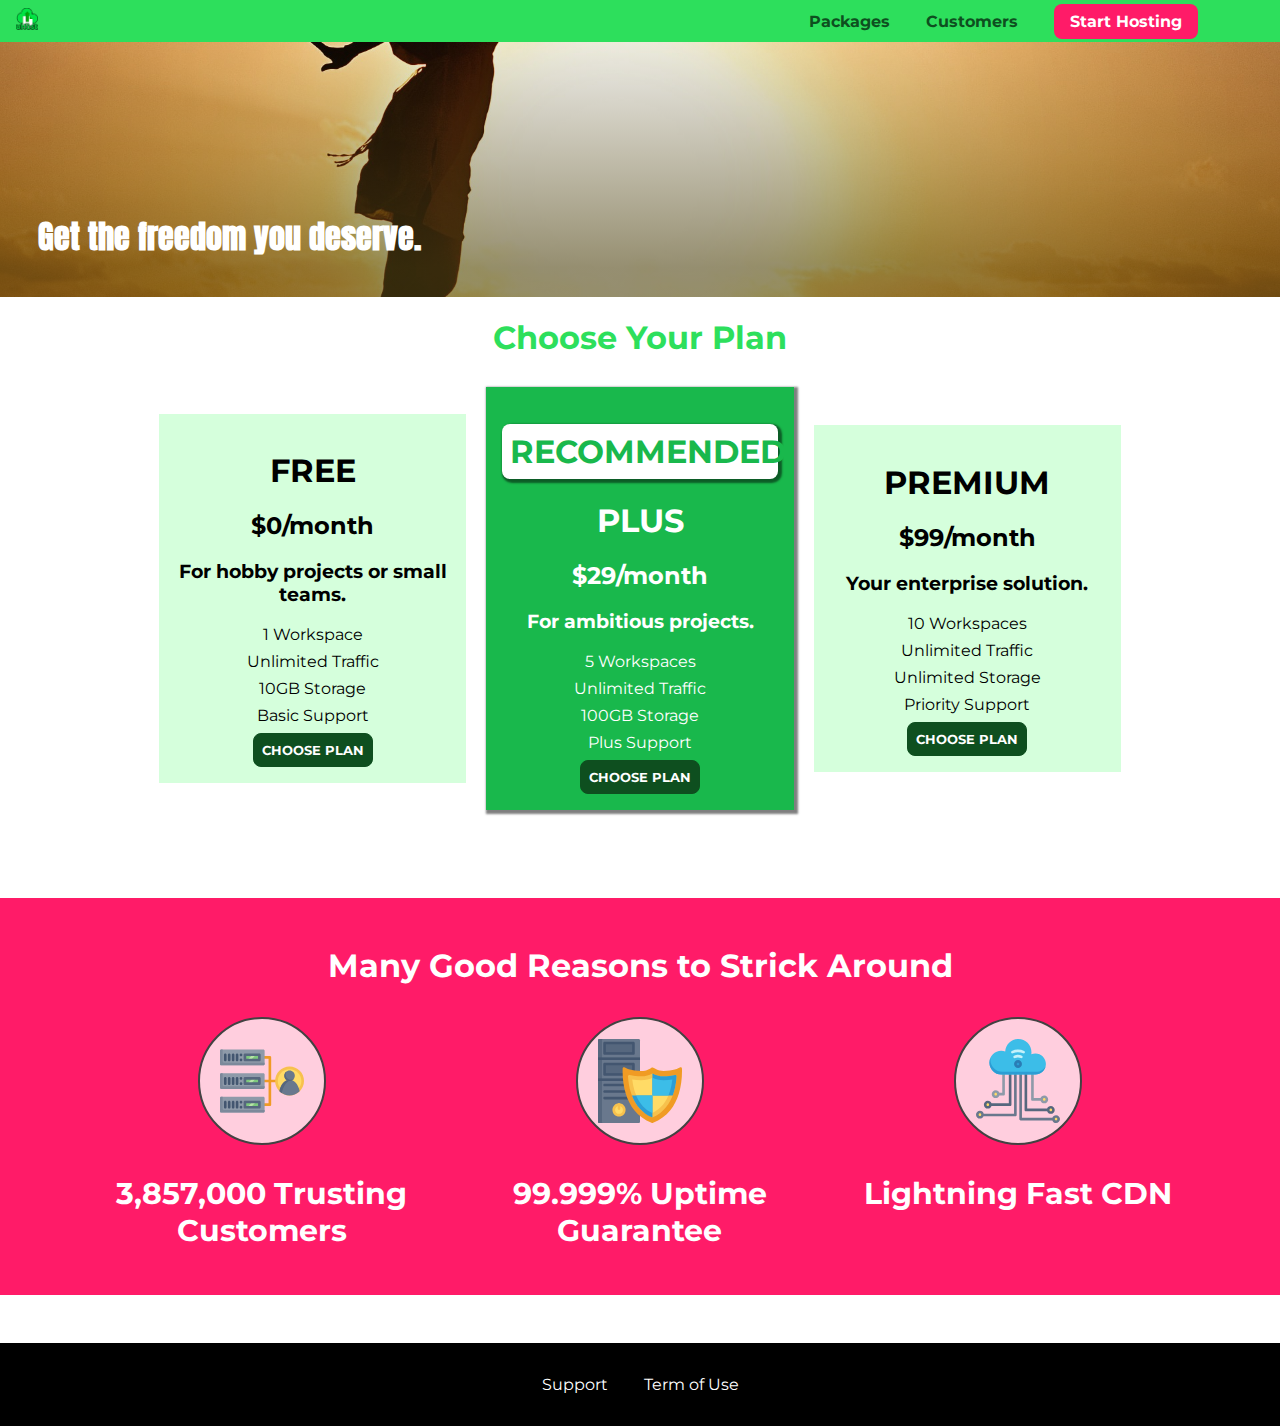
==== index.html @ 95907619 "added base project, pictures and styles for pages" ====
<!DOCTYPE html>
<html lang="en">

<head>
    <meta charset="UTF-8">
    <meta http-equiv="X-UA-Compatible" content="ie=edge">
    <title>uHost</title>
    <link rel="shortcut icon" href="favicon.png">
    <link href="https://fonts.googleapis.com/css?family=Anton" rel="stylesheet">
    <link href="https://fonts.googleapis.com/css?family=Montserrat:400,700" rel="stylesheet">
    <link rel="stylesheet" href="shared.css">
    <link rel="stylesheet" href="main.css">
</head>

<body>
    <header class="main-header">
        <div>
            <a href="index.html" class="main-header__brand">
                <img src="images/uhost-icon.png" alt="uHost - Your favorite hosting company">
            </a>
        </div>
        <nav class="main-nav">
            <ul class="main-nav__items">
                <li class="main-nav__item">
                    <a href="packages/index.html">Packages</a>
                </li>
                <li class="main-nav__item">
                    <a href="customers/index.html">Customers</a>
                </li>
                <li class="main-nav__item main-nav__item--cta">
                    <a href="start-hosting/index.html">Start Hosting</a>
                </li>
            </ul>
        </nav>
    </header>
    <main>
        <section id="product-overview">
            <h1>Get the freedom you deserve.</h1>
        </section>
        <section id="plans">
            <h1 class="section-title">Choose Your Plan</h1>
            <div class="plan__list">
                <article class="plan">
                    <h1>FREE</h1>
                    <h2>$0/month</h2>
                    <h3>For hobby projects or small teams.</h3>
                    <ul class="plan__features">
                        <li class="plan__feature">1 Workspace</li>
                        <li class="plan__feature">Unlimited Traffic</li>
                        <li class="plan__feature">10GB Storage</li>
                        <li class="plan__feature">Basic Support</li>
                    </ul>
                    <div>
                        <button class="button">CHOOSE PLAN</button>
                    </div>
                </article>
                <article class="plan plan--highlighted">
                    <h1 class="plan__annotation">RECOMMENDED</h1>
                    <h1>PLUS</h1>
                    <h2>$29/month</h2>
                    <h3>For ambitious projects.</h3>
                    <ul class="plan__features">
                        <li class="plan__feature">5 Workspaces</li>
                        <li class="plan__feature">Unlimited Traffic</li>
                        <li class="plan__feature">100GB Storage</li>
                        <li class="plan__feature">Plus Support</li>
                    </ul>
                    <div>
                        <button class="button">CHOOSE PLAN</button>
                    </div>
                </article>
                <article class="plan">
                    <h1>PREMIUM</h1>
                    <h2>$99/month</h2>
                    <h3>Your enterprise solution.</h3>
                    <ul class="plan__features">
                        <li class="plan__feature">10 Workspaces</li>
                        <li class="plan__feature">Unlimited Traffic</li>
                        <li class="plan__feature">Unlimited Storage</li>
                        <li class="plan__feature">Priority Support</li>
                    </ul>
                    <div>
                        <button class="button">CHOOSE PLAN</button>
                    </div>
                </article>
            </div>
        </section>
        <section id="key-features">
            <h1 class="section-title">Many Good Reasons to Strick Around</h1>
            <ul class="key-features__list">
                <li class="key-features">
                    <div class="key-features__image">
                        <svg viewBox="0 0 512 512">
                            <path style="fill:#F09B24;" d="M344,248h-32V112c0-4.418-3.582-8-8-8h-40c-4.418,0-8,3.582-8,8s3.582,8,8,8h32v128h-32  c-4.418,0-8,3.582-8,8s3.582,8,8,8h32v128h-32c-4.418,0-8,3.582-8,8s3.582,8,8,8h40c4.418,0,8-3.582,8-8V264h32c4.418,0,8-3.582,8-8  S348.418,248,344,248z"></path>
                            <path style="fill:#8E9AA9;" d="M264,64H8c-4.418,0-8,3.582-8,8v80c0,4.418,3.582,8,8,8h256c4.418,0,8-3.582,8-8V72  C272,67.582,268.418,64,264,64z"></path>
                            <path style="fill:#7C899B;" d="M24,144c-4.418,0-8-3.582-8-8V64H8c-4.418,0-8,3.582-8,8v80c0,4.418,3.582,8,8,8h256  c4.418,0,8-3.582,8-8v-8H24z"></path>
                            <rect x="152" y="96" style="fill:#B8E3A8;" width="88" height="32"></rect>
                            <g>
                                <polygon style="fill:#7EC97D;" points="152,96 152,128 166,128 198,96  "></polygon>
                                <polygon style="fill:#7EC97D;" points="220,96 188,128 240,128 240,96  "></polygon>
                            </g>
                            <path style="fill:#56677E;" d="M240,136h-88c-4.418,0-8-3.582-8-8V96c0-4.418,3.582-8,8-8h88c4.418,0,8,3.582,8,8v32  C248,132.418,244.418,136,240,136z M160,120h72v-16h-72V120z"></path>
                            <g>
                                <path style="fill:#435670;" d="M32,136c-4.418,0-8-3.582-8-8V96c0-4.418,3.582-8,8-8s8,3.582,8,8v32C40,132.418,36.418,136,32,136z   "></path>
                                <path style="fill:#435670;" d="M56,136c-4.418,0-8-3.582-8-8V96c0-4.418,3.582-8,8-8s8,3.582,8,8v32C64,132.418,60.418,136,56,136z   "></path>
                                <path style="fill:#435670;" d="M80,136c-4.418,0-8-3.582-8-8V96c0-4.418,3.582-8,8-8s8,3.582,8,8v32C88,132.418,84.418,136,80,136z   "></path>
                                <path style="fill:#435670;" d="M104,136c-4.418,0-8-3.582-8-8V96c0-4.418,3.582-8,8-8s8,3.582,8,8v32   C112,132.418,108.418,136,104,136z"></path>
                                <path style="fill:#435670;" d="M128,105c-4.418,0-8-3.582-8-8v-1c0-4.418,3.582-8,8-8s8,3.582,8,8v1   C136,101.418,132.418,105,128,105z"></path>
                                <path style="fill:#435670;" d="M128,136c-4.418,0-8-3.582-8-8v-1c0-4.418,3.582-8,8-8s8,3.582,8,8v1   C136,132.418,132.418,136,128,136z"></path>
                            </g>
                            <path style="fill:#8E9AA9;" d="M264,208H8c-4.418,0-8,3.582-8,8v80c0,4.418,3.582,8,8,8h256c4.418,0,8-3.582,8-8v-80  C272,211.582,268.418,208,264,208z"></path>
                            <path style="fill:#7C899B;" d="M24,288c-4.418,0-8-3.582-8-8v-72H8c-4.418,0-8,3.582-8,8v80c0,4.418,3.582,8,8,8h256  c4.418,0,8-3.582,8-8v-8H24z"></path>
                            <rect x="152" y="240" style="fill:#B8E3A8;" width="88" height="32"></rect>
                            <g>
                                <polygon style="fill:#7EC97D;" points="152,240 152,272 166,272 198,240  "></polygon>
                                <polygon style="fill:#7EC97D;" points="220,240 188,272 240,272 240,240  "></polygon>
                            </g>
                            <path style="fill:#56677E;" d="M240,280h-88c-4.418,0-8-3.582-8-8v-32c0-4.418,3.582-8,8-8h88c4.418,0,8,3.582,8,8v32  C248,276.418,244.418,280,240,280z M160,264h72v-16h-72V264z"></path>
                            <g>
                                <path style="fill:#435670;" d="M32,280c-4.418,0-8-3.582-8-8v-32c0-4.418,3.582-8,8-8s8,3.582,8,8v32C40,276.418,36.418,280,32,280   z"></path>
                                <path style="fill:#435670;" d="M56,280c-4.418,0-8-3.582-8-8v-32c0-4.418,3.582-8,8-8s8,3.582,8,8v32C64,276.418,60.418,280,56,280   z"></path>
                                <path style="fill:#435670;" d="M80,280c-4.418,0-8-3.582-8-8v-32c0-4.418,3.582-8,8-8s8,3.582,8,8v32C88,276.418,84.418,280,80,280   z"></path>
                                <path style="fill:#435670;" d="M104,280c-4.418,0-8-3.582-8-8v-32c0-4.418,3.582-8,8-8s8,3.582,8,8v32   C112,276.418,108.418,280,104,280z"></path>
                                <path style="fill:#435670;" d="M128,249c-4.418,0-8-3.582-8-8v-1c0-4.418,3.582-8,8-8s8,3.582,8,8v1   C136,245.418,132.418,249,128,249z"></path>
                                <path style="fill:#435670;" d="M128,280c-4.418,0-8-3.582-8-8v-1c0-4.418,3.582-8,8-8s8,3.582,8,8v1   C136,276.418,132.418,280,128,280z"></path>
                            </g>
                            <path style="fill:#8E9AA9;" d="M264,352H8c-4.418,0-8,3.582-8,8v80c0,4.418,3.582,8,8,8h256c4.418,0,8-3.582,8-8v-80  C272,355.582,268.418,352,264,352z"></path>
                            <path style="fill:#7C899B;" d="M24,432c-4.418,0-8-3.582-8-8v-72H8c-4.418,0-8,3.582-8,8v80c0,4.418,3.582,8,8,8h256  c4.418,0,8-3.582,8-8v-8H24z"></path>
                            <rect x="152" y="384" style="fill:#B8E3A8;" width="88" height="32"></rect>
                            <g>
                                <polygon style="fill:#7EC97D;" points="152,384 152,416 166,416 198,384  "></polygon>
                                <polygon style="fill:#7EC97D;" points="220,384 188,416 240,416 240,384  "></polygon>
                            </g>
                            <path style="fill:#56677E;" d="M240,424h-88c-4.418,0-8-3.582-8-8v-32c0-4.418,3.582-8,8-8h88c4.418,0,8,3.582,8,8v32  C248,420.418,244.418,424,240,424z M160,408h72v-16h-72V408z"></path>
                            <g>
                                <path style="fill:#435670;" d="M32,424c-4.418,0-8-3.582-8-8v-32c0-4.418,3.582-8,8-8s8,3.582,8,8v32C40,420.418,36.418,424,32,424   z"></path>
                                <path style="fill:#435670;" d="M56,424c-4.418,0-8-3.582-8-8v-32c0-4.418,3.582-8,8-8s8,3.582,8,8v32C64,420.418,60.418,424,56,424   z"></path>
                                <path style="fill:#435670;" d="M80,424c-4.418,0-8-3.582-8-8v-32c0-4.418,3.582-8,8-8s8,3.582,8,8v32C88,420.418,84.418,424,80,424   z"></path>
                                <path style="fill:#435670;" d="M104,424c-4.418,0-8-3.582-8-8v-32c0-4.418,3.582-8,8-8s8,3.582,8,8v32   C112,420.418,108.418,424,104,424z"></path>
                                <path style="fill:#435670;" d="M128,393c-4.418,0-8-3.582-8-8v-1c0-4.418,3.582-8,8-8s8,3.582,8,8v1   C136,389.418,132.418,393,128,393z"></path>
                                <path style="fill:#435670;" d="M128,424c-4.418,0-8-3.582-8-8v-1c0-4.418,3.582-8,8-8s8,3.582,8,8v1   C136,420.418,132.418,424,128,424z"></path>
                            </g>
                            <path style="fill:#F7C14D;" d="M424,168c-48.523,0-88,39.477-88,88s39.477,88,88,88s88-39.477,88-88S472.523,168,424,168z"></path>
                            <path style="fill:#FFDB66;" d="M424,184c-39.701,0-72,32.299-72,72s32.299,72,72,72s72-32.299,72-72S463.701,184,424,184z"></path>
                            <path style="fill:#69788D;" d="M484.893,314.16C476.393,274.588,451.922,248,424,248s-52.393,26.588-60.893,66.16  c-0.605,2.82,0.354,5.749,2.511,7.664C381.731,336.124,402.465,344,424,344s42.269-7.876,58.381-22.176  C484.539,319.909,485.498,316.98,484.893,314.16z"></path>
                            <path style="fill:#56677E;" d="M434.053,249.171C430.768,248.403,427.411,248,424,248c-27.922,0-52.393,26.588-60.893,66.16  c-0.605,2.82,0.354,5.749,2.511,7.664c3.383,3.002,6.979,5.703,10.734,8.125C384.904,286.243,407.373,255.378,434.053,249.171z"></path>
                            <path style="fill:#69788D;" d="M424,192c-17.645,0-32,14.355-32,32s14.355,32,32,32s32-14.355,32-32S441.645,192,424,192z"></path>
                            <path style="fill:#56677E;" d="M432,248c-17.645,0-32-14.355-32-32c0-6.783,2.128-13.076,5.742-18.258  C397.444,203.53,392,213.138,392,224c0,17.645,14.355,32,32,32c10.862,0,20.471-5.444,26.258-13.742  C445.076,245.872,438.783,248,432,248z"></path>

                        </svg>
                    </div>
                    <p class="key-features__description">3,857,000 Trusting Customers</p>
                </li>
                <li class="key-features">
                    <div class="key-features__image">
                        <svg viewBox="0 0 512 512">
                            <path style="fill:#69788D;" d="M248,0H8C3.582,0,0,3.582,0,8v496c0,4.418,3.582,8,8,8h240c4.418,0,8-3.582,8-8V8  C256,3.582,252.418,0,248,0z"></path>
                            <path style="fill:#56677E;" d="M24,504V8c0-4.418,3.582-8,8-8H8C3.582,0,0,3.582,0,8v496c0,4.418,3.582,8,8,8h24  C27.582,512,24,508.418,24,504z"></path>
                            <g>
                                <rect x="0" y="112" style="fill:#435670;" width="256" height="16"></rect>
                                <rect x="0" y="240" style="fill:#435670;" width="256" height="16"></rect>
                            </g>
                            <path style="fill:#F7C14D;" d="M128,392c-22.056,0-40,17.944-40,40s17.944,40,40,40s40-17.944,40-40S150.056,392,128,392z"></path>
                            <path style="fill:#FFDB66;" d="M128,408c-13.233,0-24,10.767-24,24s10.767,24,24,24s24-10.767,24-24S141.233,408,128,408z"></path>
                            <path style="fill:#F7C14D;" d="M128,392c-2.739,0-5.414,0.278-8,0.805V424c0,4.418,3.582,8,8,8c4.418,0,8-3.582,8-8v-31.195  C133.414,392.278,130.739,392,128,392z"></path>
                            <g>
                                <path style="fill:#435670;" d="M216,288H40c-4.418,0-8-3.582-8-8s3.582-8,8-8h176c4.418,0,8,3.582,8,8S220.418,288,216,288z"></path>
                                <path style="fill:#435670;" d="M216,328H40c-4.418,0-8-3.582-8-8s3.582-8,8-8h176c4.418,0,8,3.582,8,8S220.418,328,216,328z"></path>
                                <path style="fill:#435670;" d="M216,368H40c-4.418,0-8-3.582-8-8s3.582-8,8-8h176c4.418,0,8,3.582,8,8S220.418,368,216,368z"></path>
                                <path style="fill:#435670;" d="M216,16H40c-4.418,0-8,3.582-8,8v64c0,4.418,3.582,8,8,8h176c4.418,0,8-3.582,8-8V24   C224,19.582,220.418,16,216,16z"></path>
                            </g>
                            <rect x="48" y="32" style="fill:#56677E;" width="160" height="48"></rect>
                            <path style="fill:#435670;" d="M216,144H40c-4.418,0-8,3.582-8,8v64c0,4.418,3.582,8,8,8h176c4.418,0,8-3.582,8-8v-64  C224,147.582,220.418,144,216,144z"></path>
                            <rect x="48" y="160" style="fill:#56677E;" width="160" height="48"></rect>
                            <path style="fill:#F09B24;" d="M511.747,180.237c-0.194-6.537-8.107-10.107-13.135-5.894c-5.6,4.693-42.904,21.282-98.514,21.282  c-33.45,0-64.625-20.999-64.929-21.206c-2.9-1.991-6.764-1.85-9.512,0.346c-2.677,2.135-27.201,20.86-63.793,20.86  c-55.607,0-92.914-16.589-98.515-21.282c-5.028-4.211-12.941-0.645-13.135,5.894c-1.634,54.834,4.655,105.941,18.693,151.903  c12.096,39.604,29.759,74.047,52.497,102.373c27.538,34.304,62.743,59.882,104.66,76.045c3.069,1.918,6.757,1.921,9.83,0  c41.917-16.163,77.122-41.741,104.66-76.045c22.738-28.326,40.401-62.77,52.497-102.373  C507.092,286.179,513.381,235.071,511.747,180.237z"></path>
                            <path style="fill:#F7C14D;" d="M476.21,221.226c-1.953-1.631-4.568-2.235-7.036-1.628c-21.686,5.327-44.926,8.028-69.075,8.028  c-25.926,0-49.633-8.975-64.955-16.504c-2.307-1.134-5.016-1.091-7.284,0.116c-14.059,7.477-36.919,16.388-65.994,16.388  c-24.153,0-47.394-2.701-69.075-8.028c-5.155-1.268-10.221,2.966-9.894,8.261c2.077,33.693,7.668,65.635,16.616,94.935  c22.774,74.565,66.139,126.334,128.888,153.868c2.032,0.891,4.397,0.891,6.43,0c61.777-27.107,104.716-78.876,127.62-153.868  c8.948-29.3,14.539-61.241,16.616-94.935C479.224,225.319,478.163,222.856,476.21,221.226z"></path>
                            <path style="fill:#FFDB66;" d="M331.609,451.727c-52.604-25.289-89.304-70.987-109.144-135.944  c-6.532-21.39-11.162-44.336-13.82-68.447c17.133,2.852,34.952,4.291,53.22,4.291c29.394,0,53.376-7.793,69.978-15.561  c17.44,7.736,41.656,15.561,68.256,15.561c18.267,0,36.085-1.439,53.219-4.291c-2.659,24.112-7.288,47.06-13.82,68.448  C419.545,381.108,383.27,426.805,331.609,451.727z"></path>
                            <g>
                                <path style="fill:#2C9DD4;" d="M479.066,227.858c0.157-2.539-0.903-5.002-2.856-6.633s-4.568-2.235-7.036-1.628   c-21.686,5.327-44.926,8.028-69.075,8.028c-25.926,0-49.633-8.975-64.955-16.504c-1.057-0.52-2.2-0.78-3.345-0.806l-0.072,133.351   h123.601c2.556-6.746,4.933-13.702,7.123-20.874C471.398,293.493,476.989,261.552,479.066,227.858z"></path>
                                <path style="fill:#2C9DD4;" d="M206.658,343.667c24.153,63.42,65.028,108.108,121.743,132.995c1.031,0.452,2.147,0.673,3.263,0.666   l0.063-133.661H206.658z"></path>
                            </g>
                            <g>
                                <path style="fill:#3CBDE8;" d="M439.497,315.783c6.532-21.389,11.161-44.336,13.82-68.448c-17.134,2.852-34.952,4.291-53.219,4.291   c-26.6,0-50.815-7.824-68.256-15.561l-0.116,107.601h97.758C433.179,334.807,436.524,325.518,439.497,315.783z"></path>
                                <path style="fill:#3CBDE8;" d="M232.523,343.667c21.144,50.298,54.363,86.56,99.087,108.06l0.117-108.06H232.523z"></path>
                            </g>
                        </svg>
                    </div>
                    <p class="key-features__description">99.999% Uptime Guarantee</p>
                </li>
                <li class="key-features">
                    <div class="key-features__image">
                        <svg viewBox="0 0 512 512">
                            <path style="fill:#8E9AA9;" d="M168,200c-4.418,0-8,3.582-8,8v120h-17.376c-3.302-9.311-12.194-16-22.624-16  c-13.234,0-24,10.767-24,24s10.766,24,24,24c10.429,0,19.321-6.689,22.624-16H168c4.418,0,8-3.582,8-8V208  C176,203.582,172.418,200,168,200z"></path>
                            <path style="fill:#FFDB66;" d="M120,328c-4.411,0-8,3.589-8,8s3.589,8,8,8s8-3.589,8-8S124.411,328,120,328z"></path>
                            <path style="fill:#56677E;" d="M208,200c-4.418,0-8,3.582-8,8v184H94.624C91.322,382.689,82.43,376,72,376  c-13.234,0-24,10.767-24,24s10.766,24,24,24c10.429,0,19.321-6.689,22.624-16H208c4.418,0,8-3.582,8-8V208  C216,203.582,212.418,200,208,200z"></path>
                            <path style="fill:#FFDB66;" d="M72,392c-4.411,0-8,3.589-8,8s3.589,8,8,8s8-3.589,8-8S76.411,392,72,392z"></path>
                            <path style="fill:#69788D;" d="M240,208c-4.418,0-8,3.582-8,8v239H47.24c-2.671-10.34-12.078-18-23.24-18c-13.234,0-24,10.767-24,24  s10.766,24,24,24c9.666,0,18.009-5.747,21.809-14H240c4.418,0,8-3.582,8-8V216C248,211.582,244.418,208,240,208z"></path>
                            <path style="fill:#FFDB66;" d="M24,453c-4.411,0-8,3.589-8,8s3.589,8,8,8s8-3.589,8-8S28.411,453,24,453z"></path>
                            <path style="fill:#69788D;" d="M488,464c-10.429,0-19.321,6.689-22.624,16H280V208c0-4.418-3.582-8-8-8s-8,3.582-8,8v280  c0,4.418,3.582,8,8,8h193.376c3.302,9.311,12.194,16,22.624,16c13.234,0,24-10.767,24-24S501.234,464,488,464z"></path>
                            <path style="fill:#FFDB66;" d="M488,480c-4.411,0-8,3.589-8,8s3.589,8,8,8s8-3.589,8-8S492.411,480,488,480z"></path>
                            <path style="fill:#56677E;" d="M456,408c-10.429,0-19.321,6.689-22.624,16H312V208c0-4.418-3.582-8-8-8s-8,3.582-8,8v224  c0,4.418,3.582,8,8,8h129.376c3.302,9.311,12.194,16,22.624,16c13.234,0,24-10.767,24-24S469.234,408,456,408z"></path>
                            <path style="fill:#FFDB66;" d="M456,424c-4.411,0-8,3.589-8,8s3.589,8,8,8s8-3.589,8-8S460.411,424,456,424z"></path>
                            <path style="fill:#8E9AA9;" d="M416,344c-10.429,0-19.321,6.689-22.624,16H352V208c0-4.418-3.582-8-8-8s-8,3.582-8,8v160  c0,4.418,3.582,8,8,8h49.376c3.302,9.311,12.194,16,22.624,16c13.234,0,24-10.767,24-24S429.234,344,416,344z"></path>
                            <path style="fill:#FFDB66;" d="M416,360c-4.411,0-8,3.589-8,8s3.589,8,8,8s8-3.589,8-8S420.411,360,416,360z"></path>
                            <path style="fill:#3CBDE8;" d="M362,88c-8.741,0-17.231,1.751-25.06,5.085C337.646,88.797,338,84.43,338,80  c0-44.112-35.888-80-80-80c-42.823,0-77.895,33.816-79.909,76.149C170.393,73.415,162.244,72,154,72c-39.701,0-72,32.299-72,72  s32.299,72,72,72h208c35.29,0,64-28.71,64-64S397.29,88,362,88z"></path>
                            <path style="fill:#2C9DD4;" d="M368,200H160c-39.701,0-72-32.299-72-72c0-5.863,0.721-11.559,2.05-17.019  C84.918,120.88,82,132.102,82,144c0,39.701,32.299,72,72,72h208c30.389,0,55.88-21.296,62.379-49.743  C413.565,186.327,392.352,200,368,200z"></path>
                            <path style="fill:#2A7DB5;" d="M256,128c-13.234,0-24,10.767-24,24s10.766,24,24,24c13.233,0,24-10.767,24-24S269.233,128,256,128z"></path>
                            <path style="fill:#2C9DD4;" d="M256,144c-4.411,0-8,3.589-8,8s3.589,8,8,8c4.411,0,8-3.589,8-8S260.411,144,256,144z"></path>
                            <g>
                                <path style="fill:#C5F1FA;" d="M221.755,87.695c-2.994,0-5.864-1.688-7.233-4.572c-1.894-3.991-0.194-8.763,3.798-10.657   C230.157,66.849,242.834,64,256,64c13.166,0,25.844,2.849,37.68,8.466c3.992,1.895,5.692,6.666,3.798,10.657   s-6.666,5.692-10.657,3.798C277.144,82.328,266.774,80,256,80c-10.774,0-21.144,2.328-30.821,6.921   C224.072,87.446,222.904,87.695,221.755,87.695z"></path>
                                <path style="fill:#C5F1FA;" d="M276.545,116.618c-1.148,0-2.316-0.249-3.424-0.774C267.745,113.293,261.985,112,256,112   c-5.985,0-11.745,1.293-17.121,3.844c-3.991,1.895-8.763,0.192-10.657-3.798c-1.894-3.992-0.193-8.764,3.798-10.657   C239.557,97.813,247.625,96,256,96c8.376,0,16.444,1.813,23.98,5.389c3.991,1.894,5.692,6.665,3.798,10.657   C282.41,114.93,279.539,116.618,276.545,116.618z"></path>
                            </g>

                        </svg>
                    </div>
                    <p class="key-features__description">Lightning Fast CDN</p>
                </li>
            </ul>
        </section>
    </main>
    <footer class="main-footer">
        <nav>
            <ul class="main-footer__links">
                <li class="main-footer__link">
                    <a href="#">Support</a>
                </li>
                <li class="main-footer__link">
                    <a href="#">Term of Use</a>
                </li>
            </ul>
        </nav>
    </footer>
</body>

</html>
---- shared.css ----
* {
    box-sizing: border-box;
}

body {
    font-family: 'Montserrat', sans-serif;
    margin: 0;
}
.main-header {
    position: fixed;
    left: 0;
    top: 0;

    width: 100%;
    background: #2ddf5c;
    padding: 8px 16px;
    z-index: 1;
}

.main-header > div {
    display: inline-block;
    vertical-align: middle;
}

.main-header__brand {
    color: #0e4f1f;
    text-decoration: none;
    font-weight: bold;
    font-size: 22px;
    height: 22px;
    width: 20px;
    display: inline-block;
}

.main-header__brand img{
    height: 22px;
}

.main-nav {
    display: inline-block;
    text-align: right;
    width: calc(100% - 74px);
    vertical-align: middle;
}

.main-nav__items {
    margin: 0;
    padding: 0;
    list-style: none;
}

.main-nav__item {
    display: inline-block;
    margin: 0 16px;
}

.main-nav__item a {
    text-decoration: none;
    color: #0e4f1f;
    font-weight: bold;
    padding: 3px 0;
}

.main-nav__item a:hover,
.main-nav__item a:active {
    color: white;
    border-bottom: 5px solid white;
}

.main-nav__item--cta a {
    color: white;
    background: #ff1b68;
    padding: 8px 16px;
    border-radius: 8px;
}

.main-nav__item--cta a:hover,
.main-nav__item--cta a:active {
    color: #ff1b68;
    background: white;
    border: none;
}

.main-footer{
    display: block;
    background: black;
    padding: 32px;
    margin-top: 48px;
}
.main-footer__links{
    list-style: none;
    margin: 0;
    padding: 0;
    text-align: center;
}
.main-footer__link{
    display: inline-block;
    margin: 0 16px;
}
.main-footer__link a{
    color: white;
    text-decoration: none;
}
.main-footer__link a:hover,
.main-footer__link a:active{
    color: #ccc;
}
.button{
    background-color: #0e4f1f;
    color: white;
    font-family: inherit;
    border: 1.5px solid #0e4f1f;
    padding: 8px;
    font-weight: bold;
    cursor: pointer;
    border-radius: 8px;
}
.button:hover,
.button:active{
    background: whitesmoke;
    color: #0e4f1f;
}
.button:focus{
    outline: none;
}
---- main.css ----
* {
    box-sizing: border-box;
}

body {
    font-family: 'Montserrat', sans-serif;
    margin: 0;
}

#product-overview {
    background: linear-gradient(to top, rgba(80, 68, 18, 0.6) 10%, transparent),
     url("images/freedom.jpg") center/cover no-repeat border-box,
     #ff1b68;
    /*background-image: url("images/freedom.jpg");
    background-size: cover;
    background-repeat: no-repeat;
    background-position: left 10% bottom 10%;*/
    width: 100vw;
    height: 33vh;
    position: relative;  
}

.section-title {
    color: #2ddf5c;
    text-align: center;
}

#product-overview h1 {
    color: white;
    font-family: 'Anton', sans-serif;
    position: absolute;
    bottom: 5%;
    left: 3%;
    width: 100%;
}
.plan__list{
    width: 80%;
    margin: auto;
    text-align: center;
    
}
.plan {
    background: #d5ffdc;
    text-align: center;
    padding: 16px;
    margin: 8px;
    display: inline-block;
    width: 30%;
    vertical-align: middle;
}

.plan--highlighted {
    background: #19b84c;
    color: white;
    box-shadow: 2px 2px 2px 2px rgba(0, 0, 0, 0.5);
}

.plan__annotation {
    background: white;
    color: #19b84c;
    padding: 8px;
    box-shadow: 2px 2px 2px 2px rgba(0, 0, 0, 0.5);
    border-radius: 8px;
}

.plan__features {
    list-style: none;
    margin: 0;
    padding: 0;
}

.plan__feature {
    margin: 8px 0;
}
#key-features{
    background: #ff1b68;
    margin-top: 80px;
    padding: 16px;
}
#key-features .section-title{
    color: white;
    margin: 32px;
}
.key-features__list{
    list-style: none;
    margin: 0;
    padding: 0;
    text-align: center;
}
.key-features{
    display: inline-block;
    width: 30%;
    vertical-align: top;

}
.key-features__image{
    background: #ffcede;
    width: 128px;
    height: 128px;
    border: 2px solid #424242;
    border-radius: 50%;
    margin: 0 auto;
    padding: 20px;
}
.key-features__description{
    text-align: center;
    font-weight: bold;
    color: white;
    font-size: 30px;
}
/* h1 {
    font-family: sans-serif;
} */
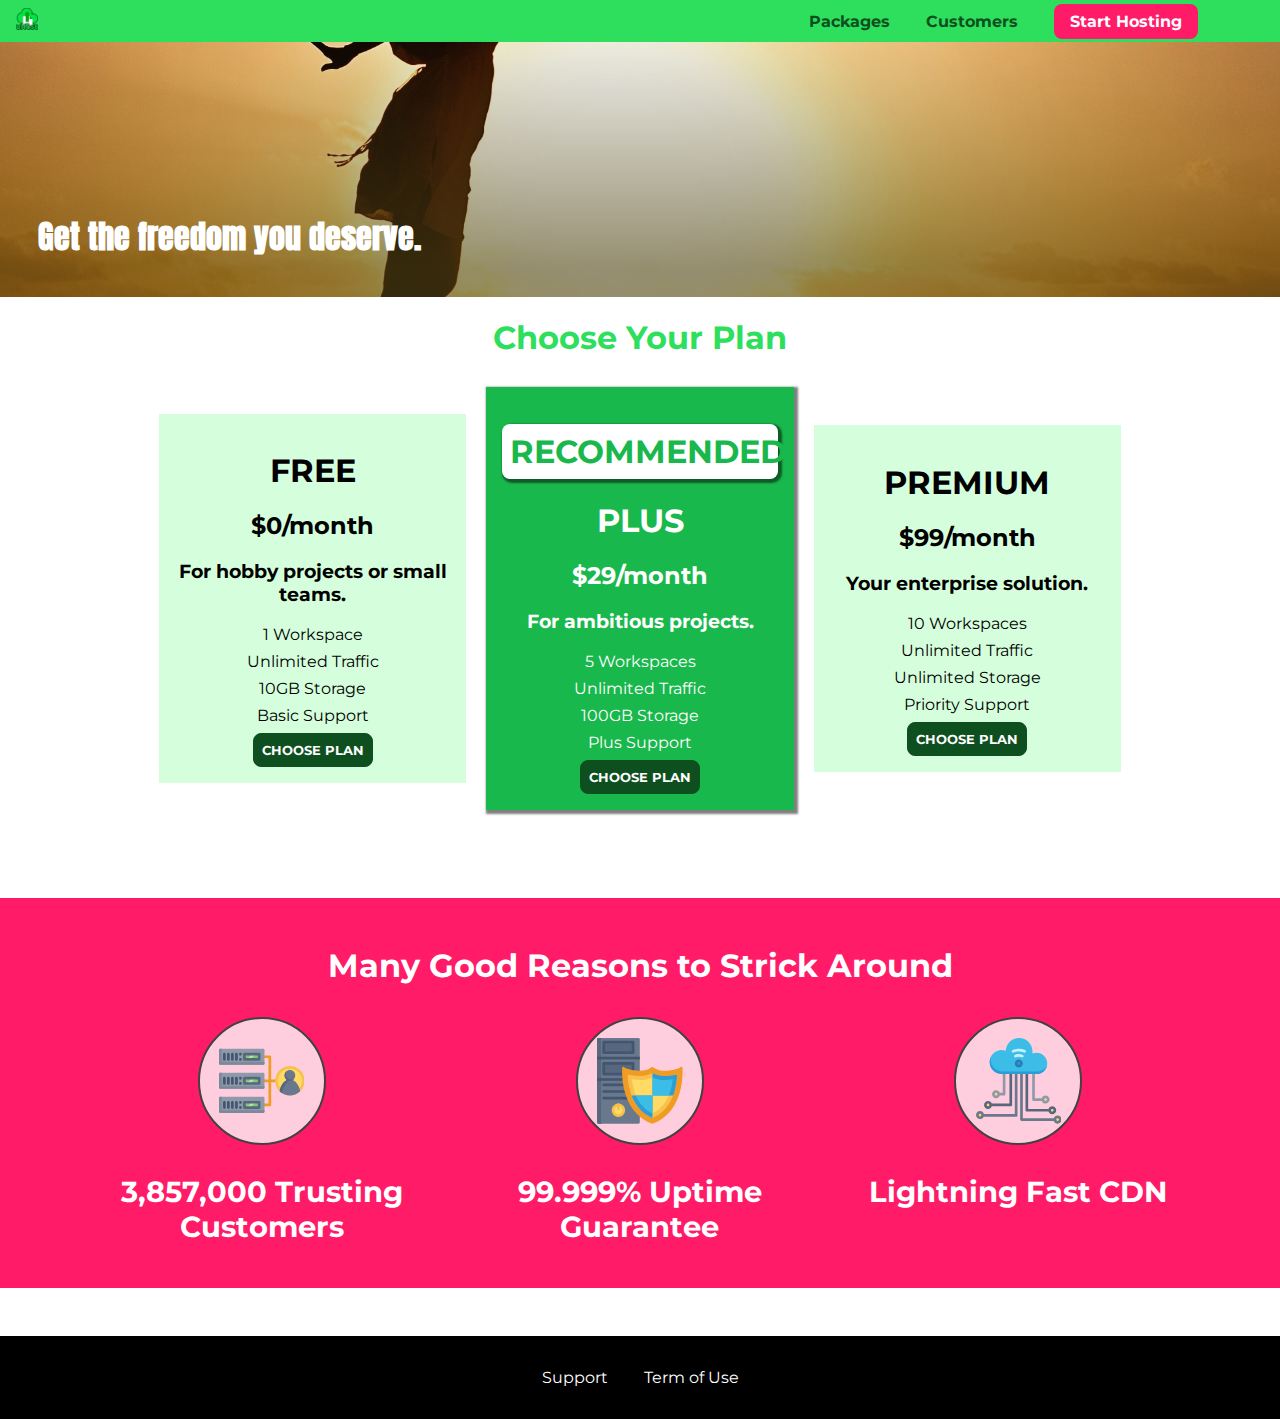
==== commit 2ce3a6a1: "added rem to Additional Propertis" ====
--- a/index.html
+++ b/index.html
@@ -13,6 +13,7 @@
 </head>
 
 <body>
+    <div class="backdrop"></div>
     <header class="main-header">
         <div>
             <a href="index.html" class="main-header__brand">
--- a/shared.css
+++ b/shared.css
@@ -5,6 +5,17 @@
 body {
     font-family: 'Montserrat', sans-serif;
     margin: 0;
+}
+
+.backdrop{
+    position: fixed;
+    display: none;
+    top: 0;
+    left: 0;
+    z-index: 100;
+    width: 100%;
+    height: 100%;
+    background: rgba(0,0,0,0.5);
 }
 .main-header {
     position: fixed;
--- a/main.css
+++ b/main.css
@@ -42,8 +42,8 @@
 .plan {
     background: #d5ffdc;
     text-align: center;
-    padding: 16px;
-    margin: 8px;
+    padding: 1rem;
+    margin: 0.5rem;
     display: inline-block;
     width: 30%;
     vertical-align: middle;
@@ -70,16 +70,16 @@
 }
 
 .plan__feature {
-    margin: 8px 0;
+    margin: 0.5rem 0;
 }
 #key-features{
     background: #ff1b68;
     margin-top: 80px;
-    padding: 16px;
+    padding: 1rem;
 }
 #key-features .section-title{
     color: white;
-    margin: 32px;
+    margin: 2rem;
 }
 .key-features__list{
     list-style: none;
@@ -100,13 +100,13 @@
     border: 2px solid #424242;
     border-radius: 50%;
     margin: 0 auto;
-    padding: 20px;
+    padding: 1.2rem;
 }
 .key-features__description{
     text-align: center;
     font-weight: bold;
     color: white;
-    font-size: 30px;
+    font-size: 1.8rem;
 }
 /* h1 {
     font-family: sans-serif;
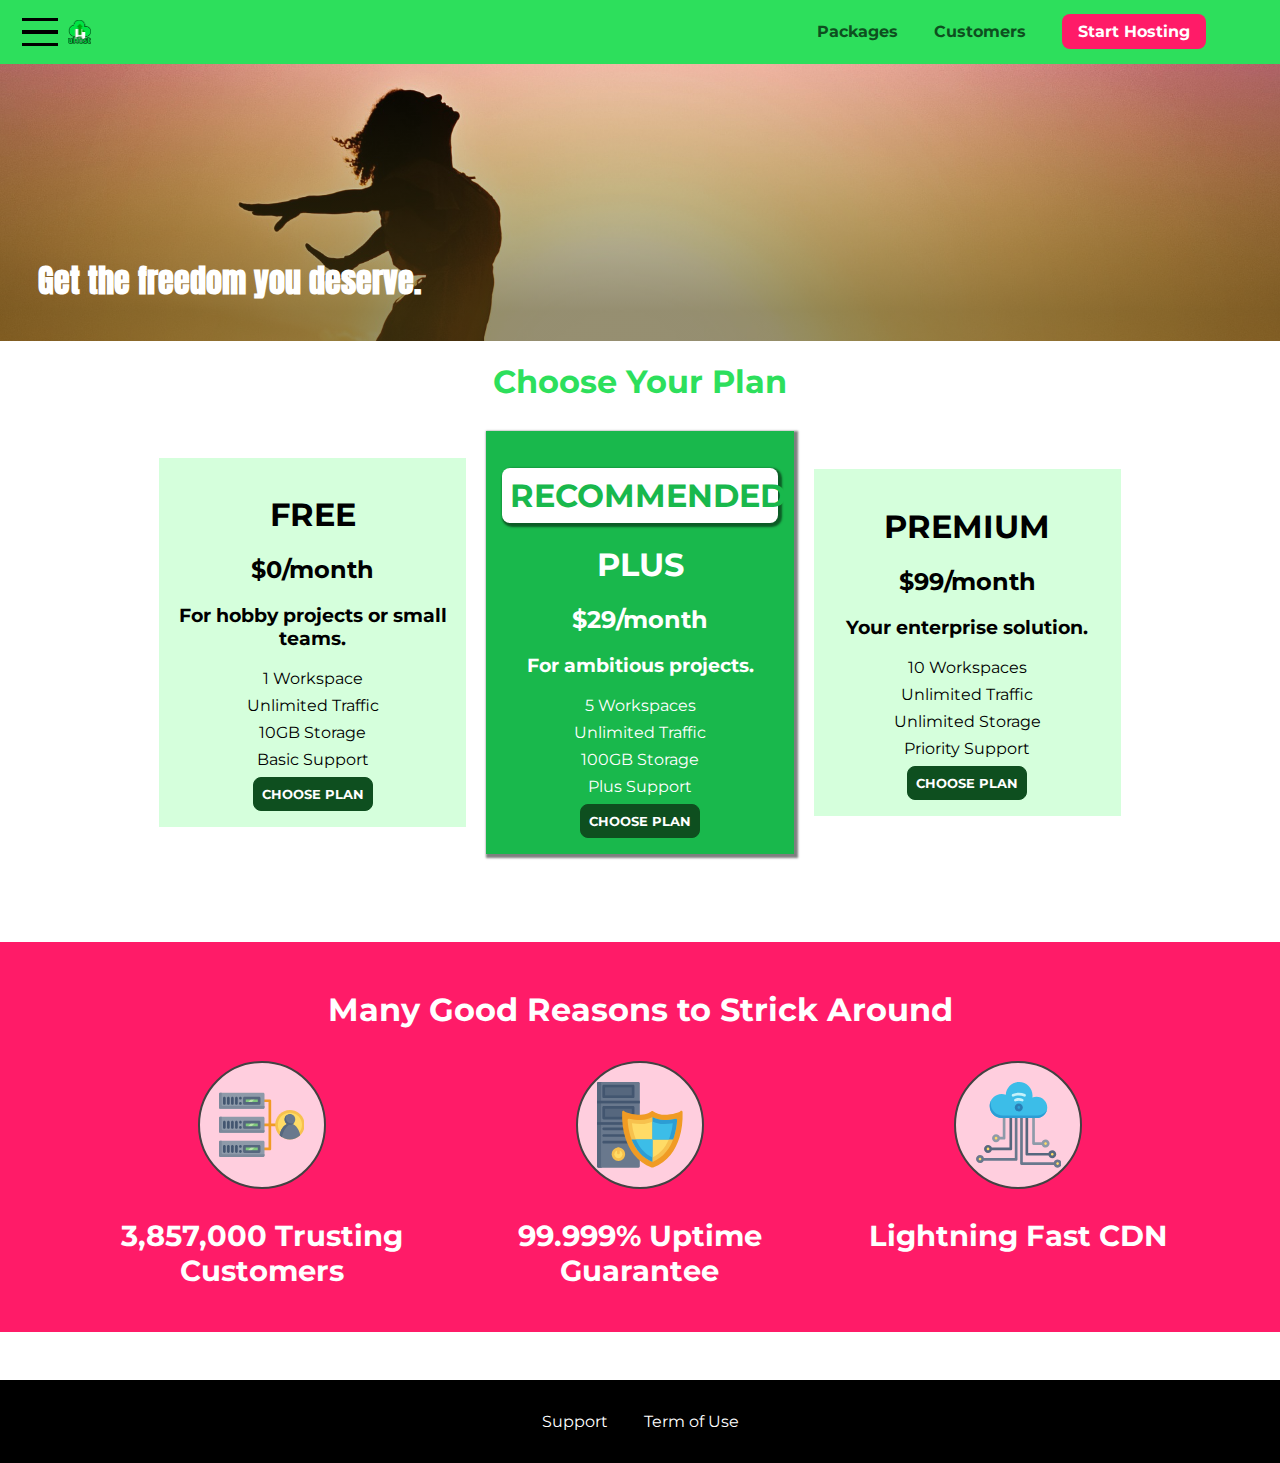
==== commit f7c5916d: "opening and closing the Hamburger Menu" ====
--- a/index.html
+++ b/index.html
@@ -14,8 +14,20 @@
 
 <body>
     <div class="backdrop"></div>
+    <div class="modal">
+        <h1 class="modal__title">Do you want to continue?</h1>
+        <div class="modal__actions">
+            <a href="start-hosting/index.html" class="modal__action">Yes!</a>
+            <button class="modal__action modal__action--negative" type="button">No!</button>
+        </div>
+    </div>
     <header class="main-header">
         <div>
+            <button class="toggle-button">
+                <span class="toggle-button__bar"></span>
+                <span class="toggle-button__bar"></span>
+                <span class="toggle-button__bar"></span>
+            </button>
             <a href="index.html" class="main-header__brand">
                 <img src="images/uhost-icon.png" alt="uHost - Your favorite hosting company">
             </a>
@@ -34,6 +46,19 @@
             </ul>
         </nav>
     </header>
+    <nav class="mobile-nav">
+        <ul class="mobile-nav__items">
+            <li class="mobile-nav__item">
+                <a href="packages/index.html">Packages</a>
+            </li>
+            <li class="mobile-nav__item">
+                <a href="customers/index.html">Customers</a>
+            </li>
+            <li class="mobile-nav__item mobile-nav__item--cta">
+                <a href="start-hosting/index.html">Start Hosting</a>
+            </li>
+        </ul>
+    </nav>
     <main>
         <section id="product-overview">
             <h1>Get the freedom you deserve.</h1>
@@ -231,6 +256,6 @@
             </ul>
         </nav>
     </footer>
+    <script src="shared.js"></script>
 </body>
-
 </html>--- a/shared.css
+++ b/shared.css
@@ -1,136 +1,190 @@
 * {
-    box-sizing: border-box;
+  box-sizing: border-box;
 }
 
 body {
-    font-family: 'Montserrat', sans-serif;
-    margin: 0;
+  font-family: "Montserrat", sans-serif;
+  margin: 0;
 }
 
-.backdrop{
-    position: fixed;
-    display: none;
-    top: 0;
-    left: 0;
-    z-index: 100;
-    width: 100%;
-    height: 100%;
-    background: rgba(0,0,0,0.5);
+.backdrop {
+  position: fixed;
+  display: none;
+  top: 0;
+  left: 0;
+  z-index: 100;
+  width: 100vw;
+  height: 100vh;
+  background: rgba(0, 0, 0, 0.5);
 }
 .main-header {
-    position: fixed;
-    left: 0;
-    top: 0;
+  position: fixed;
+  left: 0;
+  top: 0;
 
-    width: 100%;
-    background: #2ddf5c;
-    padding: 8px 16px;
-    z-index: 1;
+  width: 100%;
+  background: #2ddf5c;
+  padding: 0.5rem 1rem;
+  z-index: 1;
 }
 
 .main-header > div {
-    display: inline-block;
-    vertical-align: middle;
+  display: inline-block;
+  vertical-align: middle;
+}
+
+.toggle-button {
+  width: 3rem;
+  background: transparent;
+  border: none;
+  cursor: pointer;
+  padding-top: 0;
+  padding-bottom: 0;
+  vertical-align: middle;
+}
+
+.toggle-button:focus {
+  outline: none;
+}
+
+.toggle-button__bar {
+  width: 100%;
+  height: 0.2rem;
+  background: black;
+  display: block;
+  margin: 0.6rem 0;
 }
 
 .main-header__brand {
-    color: #0e4f1f;
-    text-decoration: none;
-    font-weight: bold;
-    font-size: 22px;
-    height: 22px;
-    width: 20px;
-    display: inline-block;
+  color: #0e4f1f;
+  text-decoration: none;
+  font-weight: bold;
+  font-size: 1.5rem;
+  height: 1.5rem;
+  width: 1.5rem;
+  display: inline-block;
+  vertical-align: middle;
 }
 
-.main-header__brand img{
-    height: 22px;
+.main-header__brand img {
+  height: 100%;
 }
 
 .main-nav {
-    display: inline-block;
-    text-align: right;
-    width: calc(100% - 74px);
-    vertical-align: middle;
+  display: inline-block;
+  text-align: right;
+  width: calc(100% - 122px);
+  vertical-align: middle;
 }
 
 .main-nav__items {
-    margin: 0;
-    padding: 0;
-    list-style: none;
+  margin: 0;
+  padding: 0;
+  list-style: none;
 }
 
 .main-nav__item {
-    display: inline-block;
-    margin: 0 16px;
+  display: inline-block;
+  margin: 0 1rem;
 }
 
-.main-nav__item a {
-    text-decoration: none;
-    color: #0e4f1f;
-    font-weight: bold;
-    padding: 3px 0;
+.main-nav__item a,
+.mobile-nav__item a {
+  text-decoration: none;
+  color: #0e4f1f;
+  font-weight: bold;
+  padding: 0.2rem 0;
 }
 
 .main-nav__item a:hover,
 .main-nav__item a:active {
-    color: white;
-    border-bottom: 5px solid white;
+  color: white;
+  border-bottom: 5px solid white;
 }
 
-.main-nav__item--cta a {
-    color: white;
-    background: #ff1b68;
-    padding: 8px 16px;
-    border-radius: 8px;
+.main-nav__item--cta a,
+.mobile-nav__item--cta a {
+  color: white;
+  background: #ff1b68;
+  padding: 8px 16px;
+  border-radius: 8px;
 }
 
 .main-nav__item--cta a:hover,
-.main-nav__item--cta a:active {
-    color: #ff1b68;
-    background: white;
-    border: none;
+.main-nav__item--cta a:active,
+.mobile-nav__item--cta a:hover,
+.mobile-nav__item--cta a:active {
+  color: #ff1b68;
+  background: white;
+  border: none;
 }
 
-.main-footer{
-    display: block;
-    background: black;
-    padding: 32px;
-    margin-top: 48px;
+.main-footer {
+  display: block;
+  background: black;
+  padding: 2rem;
+  margin-top: 3rem;
 }
-.main-footer__links{
-    list-style: none;
-    margin: 0;
-    padding: 0;
-    text-align: center;
+.main-footer__links {
+  list-style: none;
+  margin: 0;
+  padding: 0;
+  text-align: center;
 }
-.main-footer__link{
-    display: inline-block;
-    margin: 0 16px;
+.main-footer__link {
+  display: inline-block;
+  margin: 0 1rem;
 }
-.main-footer__link a{
-    color: white;
-    text-decoration: none;
+.main-footer__link a {
+  color: white;
+  text-decoration: none;
 }
 .main-footer__link a:hover,
-.main-footer__link a:active{
-    color: #ccc;
+.main-footer__link a:active {
+  color: #ccc;
 }
-.button{
-    background-color: #0e4f1f;
-    color: white;
-    font-family: inherit;
-    border: 1.5px solid #0e4f1f;
-    padding: 8px;
-    font-weight: bold;
-    cursor: pointer;
-    border-radius: 8px;
+.mobile-nav {
+  display: none;
+  position: fixed;
+  z-index: 101;
+  top: 0;
+  left: 0;
+  background: white;
+  width: 80%;
+  height: 100vh;
+}
+
+.mobile-nav__items {
+  width: 90%;
+  height: 100%;
+  list-style: none;
+  margin: 10% auto;
+  padding: 0;
+  text-align: center;
+}
+
+.mobile-nav__item {
+  margin: 1rem 0;
+}
+
+.mobile-nav__item a {
+  font-size: 1.5rem;
+}
+.button {
+  background-color: #0e4f1f;
+  color: white;
+  font-family: inherit;
+  border: 1.5px solid #0e4f1f;
+  padding: 8px;
+  font-weight: bold;
+  cursor: pointer;
+  border-radius: 8px;
 }
 .button:hover,
-.button:active{
-    background: whitesmoke;
-    color: #0e4f1f;
+.button:active {
+  background: whitesmoke;
+  color: #0e4f1f;
 }
-.button:focus{
-    outline: none;
+.button:focus {
+  outline: none;
 }
--- a/main.css
+++ b/main.css
@@ -9,7 +9,7 @@
 
 #product-overview {
     background: linear-gradient(to top, rgba(80, 68, 18, 0.6) 10%, transparent),
-     url("images/freedom.jpg") center/cover no-repeat border-box,
+     url("images/freedom.jpg") left 10% bottom 80%/cover no-repeat border-box,
      #ff1b68;
     /*background-image: url("images/freedom.jpg");
     background-size: cover;
@@ -17,6 +17,7 @@
     background-position: left 10% bottom 10%;*/
     width: 100vw;
     height: 33vh;
+    margin-top: 2.75rem;
     position: relative;  
 }
 
@@ -35,7 +36,7 @@
 }
 .plan__list{
     width: 80%;
-    margin: auto;
+    margin: 0 auto;
     text-align: center;
     
 }
@@ -111,4 +112,51 @@
 /* h1 {
     font-family: sans-serif;
 } */
-
+.modal {
+    position: fixed;
+    display: none;
+    z-index: 200;
+    top: 20%;
+    left: 30%;
+    width: 40%;
+    background: white;
+    padding: 1rem;
+    border: 1px solid #ccc;
+    box-shadow: 1px 1px 1px rgba(0, 0, 0, 0.5);
+ }
+  
+.modal__title {
+    text-align: center;
+    margin: 0 0 1rem 0;
+}
+  
+.modal__actions {
+    text-align: center;
+}
+  
+.modal__action {
+    border: 1px solid #0e4f1f;
+    background: #0e4f1f;
+    text-decoration: none;
+    color: white;
+    font: inherit;
+    padding: 0.5rem 1rem;
+    cursor: pointer;
+}
+  
+.modal__action:hover,
+.modal__action:active {
+    background: #2ddf5c;
+    border-color: #2ddf5c;
+}
+  
+.modal__action--negative {
+    background: red;
+    border-color: red;
+}
+  
+  .modal__action--negative:hover,
+  .modal__action--negative:active {
+    background: #ff5454;
+    border-color: #ff5454;
+}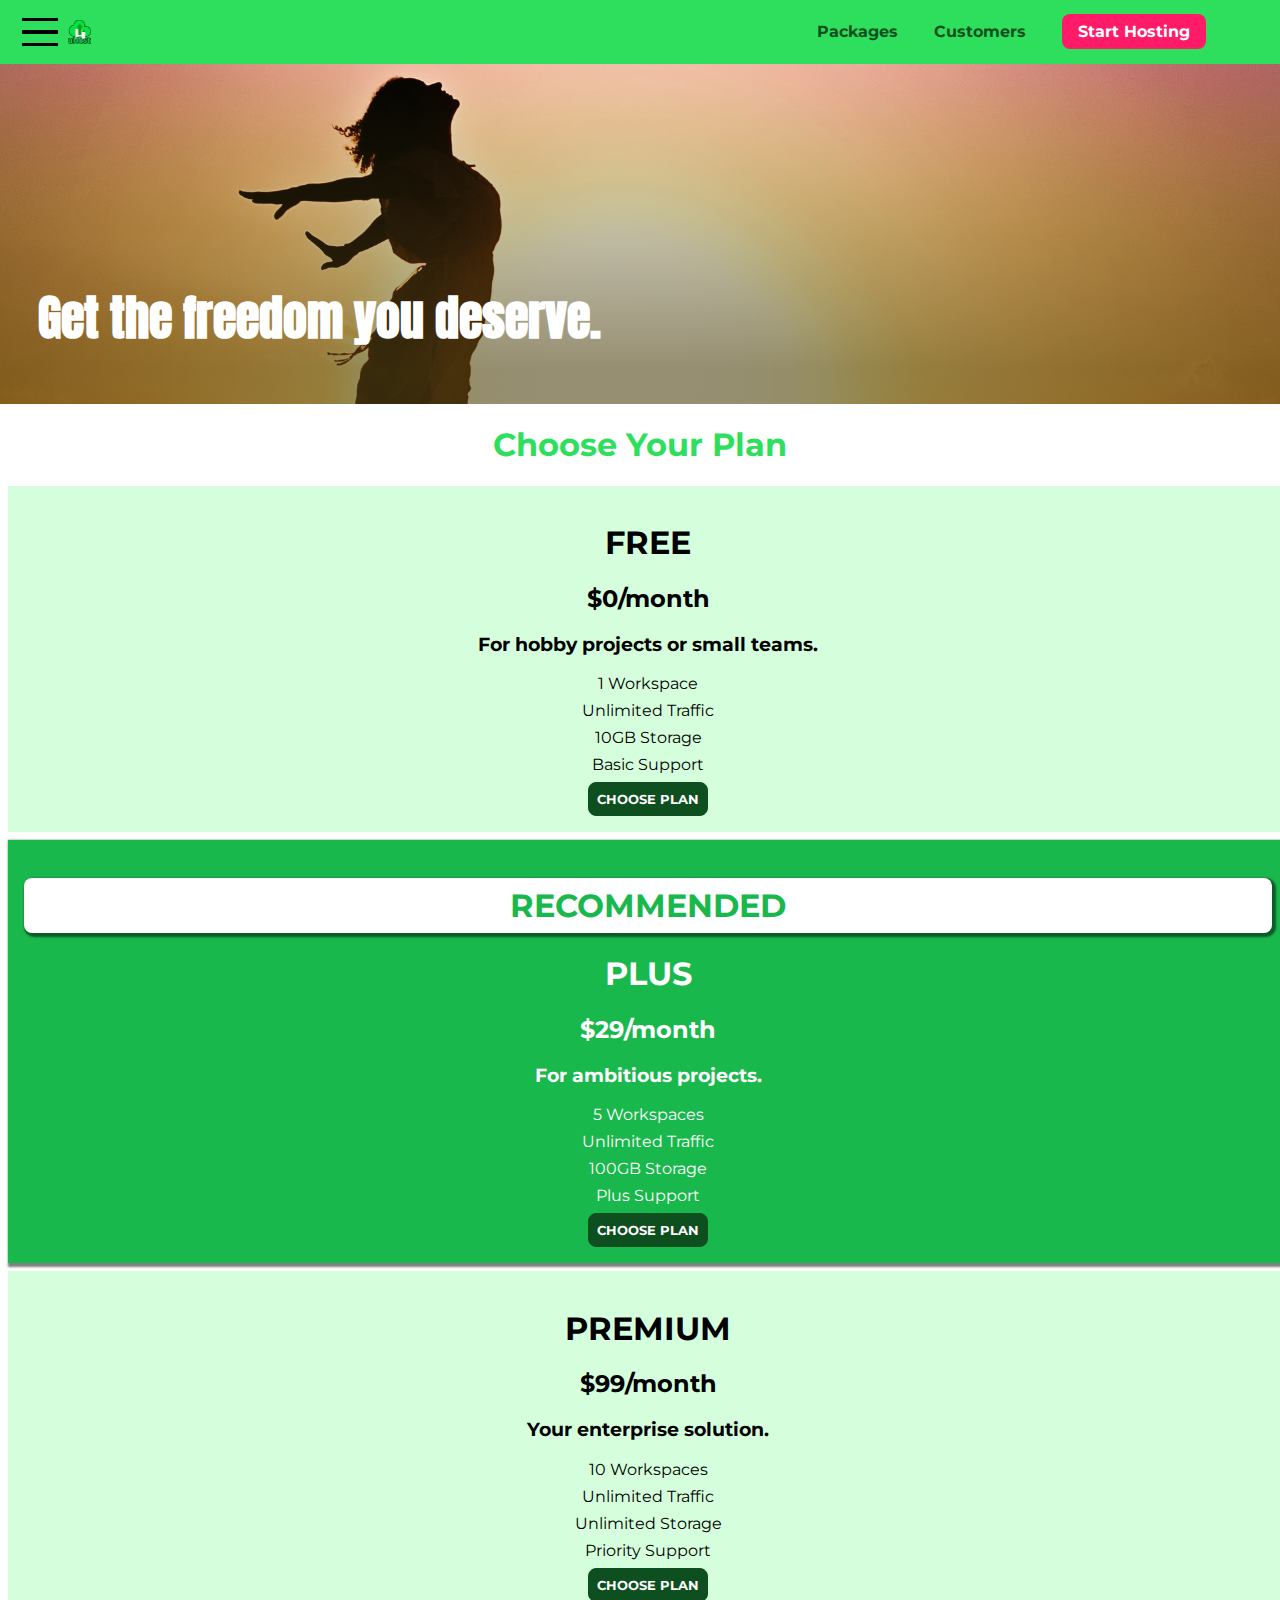
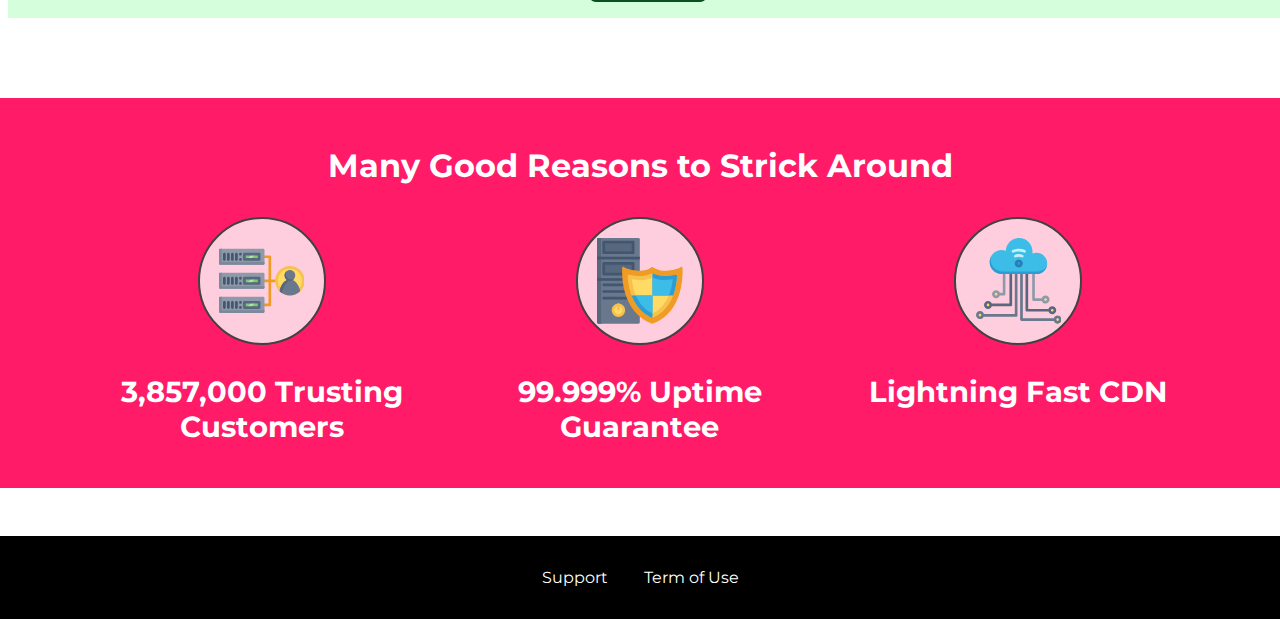
==== commit e0d17daa: "Creating the Mobile First Design for our plans" ====
--- a/index.html
+++ b/index.html
@@ -4,6 +4,7 @@
 <head>
     <meta charset="UTF-8">
     <meta http-equiv="X-UA-Compatible" content="ie=edge">
+    <meta name='viewport' content='width=device-width,initial-scale=1'/>
     <title>uHost</title>
     <link rel="shortcut icon" href="favicon.png">
     <link href="https://fonts.googleapis.com/css?family=Anton" rel="stylesheet">
--- a/shared.css
+++ b/shared.css
@@ -188,3 +188,6 @@
 .button:focus {
   outline: none;
 }
+.open{
+    display: block !important;
+}--- a/main.css
+++ b/main.css
@@ -9,7 +9,7 @@
 
 #product-overview {
     background: linear-gradient(to top, rgba(80, 68, 18, 0.6) 10%, transparent),
-     url("images/freedom.jpg") left 10% bottom 80%/cover no-repeat border-box,
+     url("images/freedom.jpg") left 10% bottom 70%/cover no-repeat border-box,
      #ff1b68;
     /*background-image: url("images/freedom.jpg");
     background-size: cover;
@@ -20,12 +20,6 @@
     margin-top: 2.75rem;
     position: relative;  
 }
-
-.section-title {
-    color: #2ddf5c;
-    text-align: center;
-}
-
 #product-overview h1 {
     color: white;
     font-family: 'Anton', sans-serif;
@@ -33,9 +27,14 @@
     bottom: 5%;
     left: 3%;
     width: 100%;
+    font-size: 1.6rem;
+}
+.section-title {
+    color: #2ddf5c;
+    text-align: center;
 }
 .plan__list{
-    width: 80%;
+    width: 100%;
     margin: 0 auto;
     text-align: center;
     
@@ -45,8 +44,7 @@
     text-align: center;
     padding: 1rem;
     margin: 0.5rem;
-    display: inline-block;
-    width: 30%;
+    width: 100%;
     vertical-align: middle;
 }
 
@@ -159,4 +157,14 @@
   .modal__action--negative:active {
     background: #ff5454;
     border-color: #ff5454;
-}+}
+@media (min-width: 40rem) {
+    #product-overview{
+        height: 40vh;
+        background-position: 50% 25%;
+    }
+
+    #product-overview h1{
+        font-size: 3rem;
+    }
+}
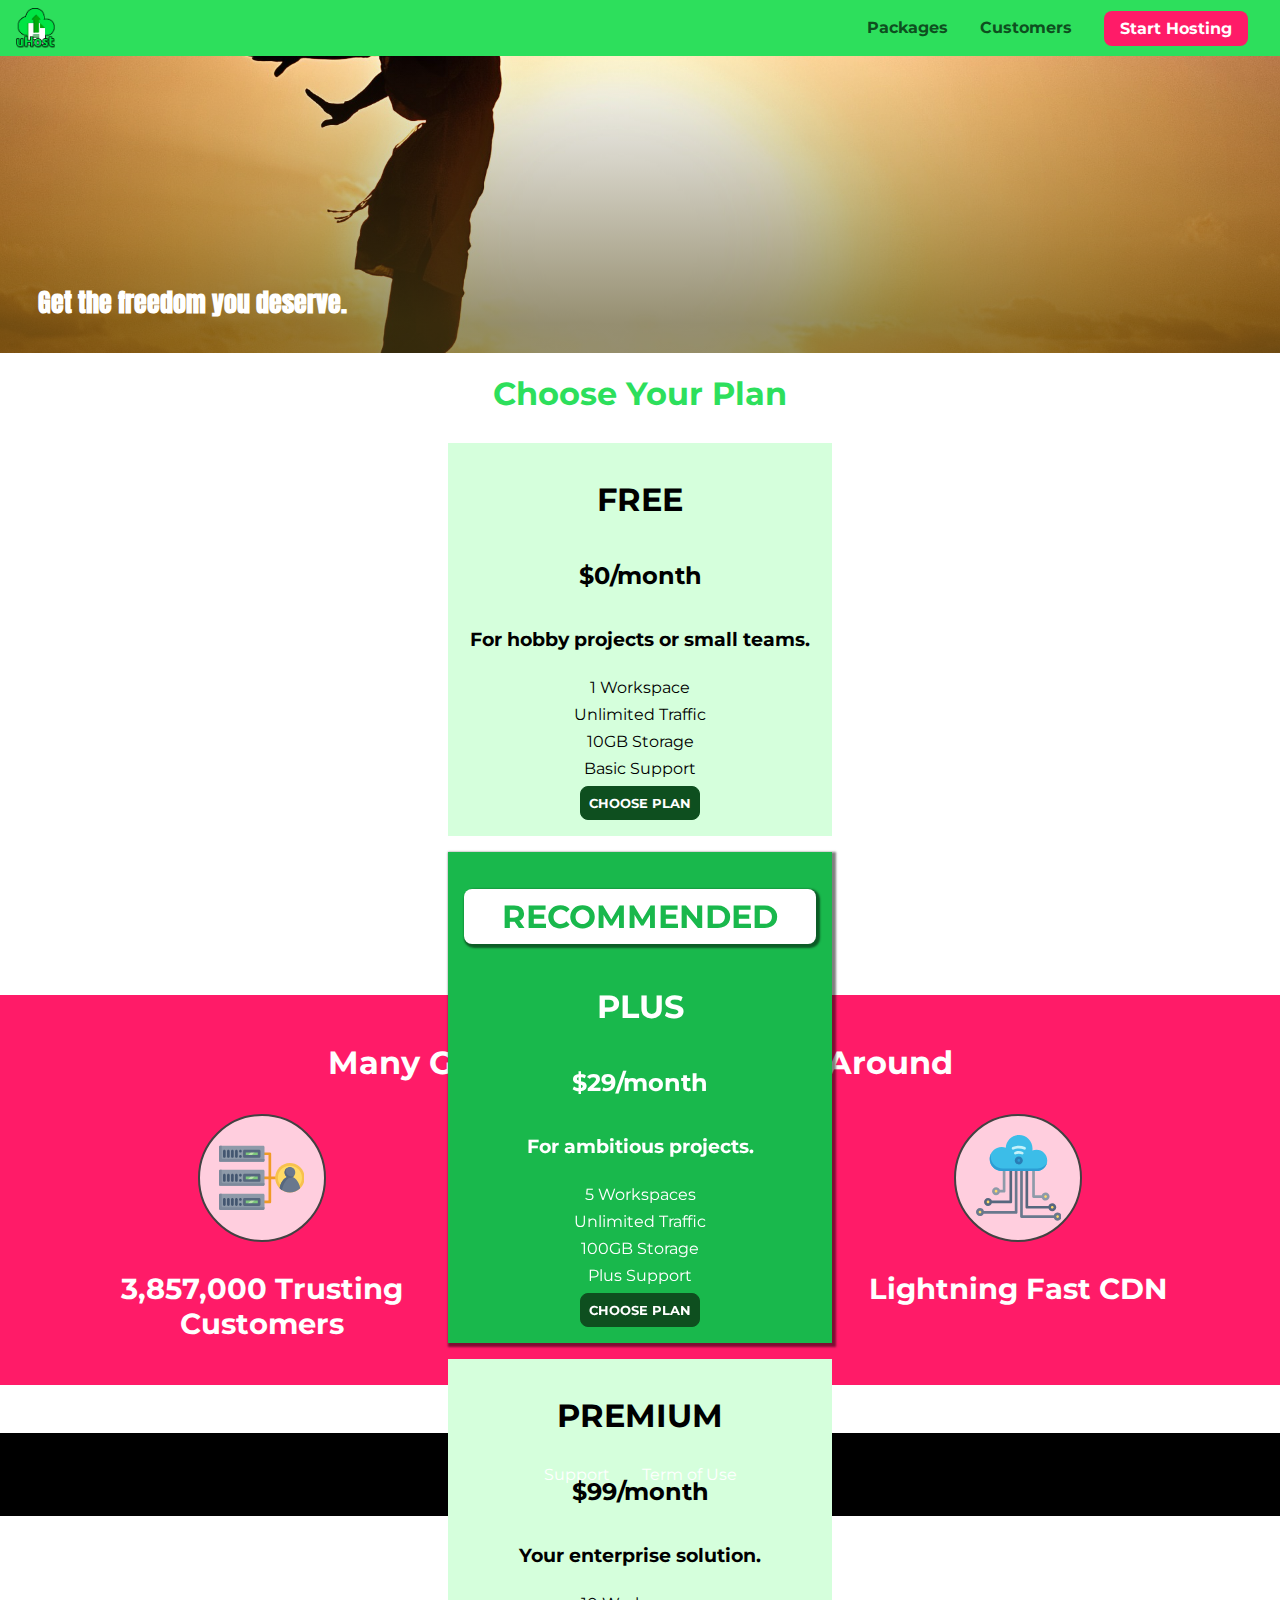
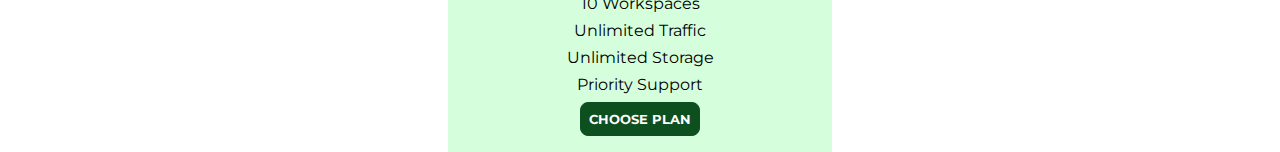
==== commit cdda12bb: "Aded fonts and flex for main page" ====
--- a/index.html
+++ b/index.html
@@ -7,8 +7,6 @@
     <meta name='viewport' content='width=device-width,initial-scale=1'/>
     <title>uHost</title>
     <link rel="shortcut icon" href="favicon.png">
-    <link href="https://fonts.googleapis.com/css?family=Anton" rel="stylesheet">
-    <link href="https://fonts.googleapis.com/css?family=Montserrat:400,700" rel="stylesheet">
     <link rel="stylesheet" href="shared.css">
     <link rel="stylesheet" href="main.css">
 </head>
--- a/shared.css
+++ b/shared.css
@@ -1,3 +1,8 @@
+@import url('https://fonts.googleapis.com/css2?family=Roboto:ital,wght@0,400;0,900;1,900&display=swap');
+@import url('https://fonts.googleapis.com/css2?family=Montserrat:wght@400;700&display=swap');
+@import url('https://fonts.googleapis.com/css2?family=Anton&display=swap');
+
+
 * {
   box-sizing: border-box;
 }
@@ -6,7 +11,10 @@
   font-family: "Montserrat", sans-serif;
   margin: 0;
 }
-
+main{
+  min-height: calc(100vh - 3.5rem - 8rem);
+  margin-top: 3.5rem;
+}
 .backdrop {
   position: fixed;
   display: none;
@@ -21,16 +29,13 @@
   position: fixed;
   left: 0;
   top: 0;
-
   width: 100%;
   background: #2ddf5c;
   padding: 0.5rem 1rem;
   z-index: 1;
-}
-
-.main-header > div {
-  display: inline-block;
-  vertical-align: middle;
+  display: flex;
+  align-items: center;
+  justify-content: space-between;
 }
 
 .toggle-button {
@@ -42,7 +47,6 @@
   padding-bottom: 0;
   vertical-align: middle;
 }
-
 .toggle-button:focus {
   outline: none;
 }
@@ -59,32 +63,28 @@
   color: #0e4f1f;
   text-decoration: none;
   font-weight: bold;
-  font-size: 1.5rem;
-  height: 1.5rem;
-  width: 1.5rem;
-  display: inline-block;
+  /*width: 1.5rem;*/
+
+}
+
+.main-header__brand img {
+  height: 2.5rem;
   vertical-align: middle;
 }
 
-.main-header__brand img {
-  height: 100%;
-}
-
 .main-nav {
-  display: inline-block;
-  text-align: right;
-  width: calc(100% - 122px);
-  vertical-align: middle;
+  display: none;
 }
 
 .main-nav__items {
   margin: 0;
   padding: 0;
   list-style: none;
+  display: flex;
+  
 }
 
 .main-nav__item {
-  display: inline-block;
   margin: 0 1rem;
 }
 
@@ -120,7 +120,6 @@
 }
 
 .main-footer {
-  display: block;
   background: black;
   padding: 2rem;
   margin-top: 3rem;
@@ -129,11 +128,12 @@
   list-style: none;
   margin: 0;
   padding: 0;
-  text-align: center;
+  display: flex;
+  flex-direction: column;
+  align-items: center;
 }
 .main-footer__link {
-  display: inline-block;
-  margin: 0 1rem;
+  margin: 0.5rem 0;
 }
 .main-footer__link a {
   color: white;
@@ -158,9 +158,12 @@
   width: 90%;
   height: 100%;
   list-style: none;
-  margin: 10% auto;
+  margin: 0 auto;
   padding: 0;
-  text-align: center;
+  display: flex;
+  flex-direction: column;
+  justify-content: center;
+  align-items: center;
 }
 
 .mobile-nav__item {
@@ -188,6 +191,31 @@
 .button:focus {
   outline: none;
 }
+.button[disabled]{
+  cursor: not-allowed;
+  border: #a1a1a1;
+  background: #ccc;
+  color: #a1a1a1;
+}
 .open{
     display: block !important;
+}
+@media (min-width: 40rem){
+  .main-footer__link {
+    margin: 0 1rem;
+  }
+
+  .main-footer__links{
+    flex-direction: row;
+    justify-content: center;
+  }
+}
+@media (min-width: 40rem){
+  .toggle-button{
+    display: none;
+  }
+
+  .main-nav {
+    display: flex;
+  }
 }--- a/main.css
+++ b/main.css
@@ -9,7 +9,7 @@
 
 #product-overview {
     background: linear-gradient(to top, rgba(80, 68, 18, 0.6) 10%, transparent),
-     url("images/freedom.jpg") left 10% bottom 70%/cover no-repeat border-box,
+     url("images/freedom.jpg") center/cover no-repeat border-box,
      #ff1b68;
     /*background-image: url("images/freedom.jpg");
     background-size: cover;
@@ -17,7 +17,7 @@
     background-position: left 10% bottom 10%;*/
     width: 100vw;
     height: 33vh;
-    margin-top: 2.75rem;
+    margin-top: 3.5rem;
     position: relative;  
 }
 #product-overview h1 {
@@ -33,17 +33,11 @@
     color: #2ddf5c;
     text-align: center;
 }
-.plan__list{
-    width: 100%;
-    margin: 0 auto;
-    text-align: center;
-    
-}
 .plan {
     background: #d5ffdc;
     text-align: center;
     padding: 1rem;
-    margin: 0.5rem;
+    margin: 0.5rem 0;
     width: 100%;
     vertical-align: middle;
 }
@@ -51,13 +45,12 @@
 .plan--highlighted {
     background: #19b84c;
     color: white;
-    box-shadow: 2px 2px 2px 2px rgba(0, 0, 0, 0.5);
 }
 
 .plan__annotation {
     background: white;
     color: #19b84c;
-    padding: 8px;
+    padding: 0.5rem;
     box-shadow: 2px 2px 2px 2px rgba(0, 0, 0, 0.5);
     border-radius: 8px;
 }
@@ -67,7 +60,6 @@
     margin: 0;
     padding: 0;
 }
-
 .plan__feature {
     margin: 0.5rem 0;
 }
@@ -85,12 +77,6 @@
     margin: 0;
     padding: 0;
     text-align: center;
-}
-.key-features{
-    display: inline-block;
-    width: 30%;
-    vertical-align: top;
-
 }
 .key-features__image{
     background: #ffcede;
@@ -158,7 +144,7 @@
     background: #ff5454;
     border-color: #ff5454;
 }
-@media (min-width: 40rem) {
+@media (min-width: 40rem) and (min-height: 60rem) {
     #product-overview{
         height: 40vh;
         background-position: 50% 25%;
@@ -168,3 +154,34 @@
         font-size: 3rem;
     }
 }
+@media (min-width: 40rem){
+    .plan__list{
+        width: 100%;
+        display: flex;
+        justify-content: center;
+        align-items: center;
+        flex-direction: column;
+        justify-content: space-between;
+        height: 30rem;
+}
+    .plan{
+        display: flex;
+        flex-direction: column;
+        width: 30%;
+        min-width: 13rem;
+        max-width: 25rem;
+    }
+    .plan--highlighted{
+        box-shadow: 2px 2px 2px 2px rgba(0, 0, 0, 0.5);
+        z-index: 600;
+    }
+}
+@media (min-width: 40rem){
+    .key-features{
+        display: inline-block;
+        width: 30%;
+        vertical-align: top;
+        min-width: 13rem;
+        max-width: 25rem;
+    }
+}